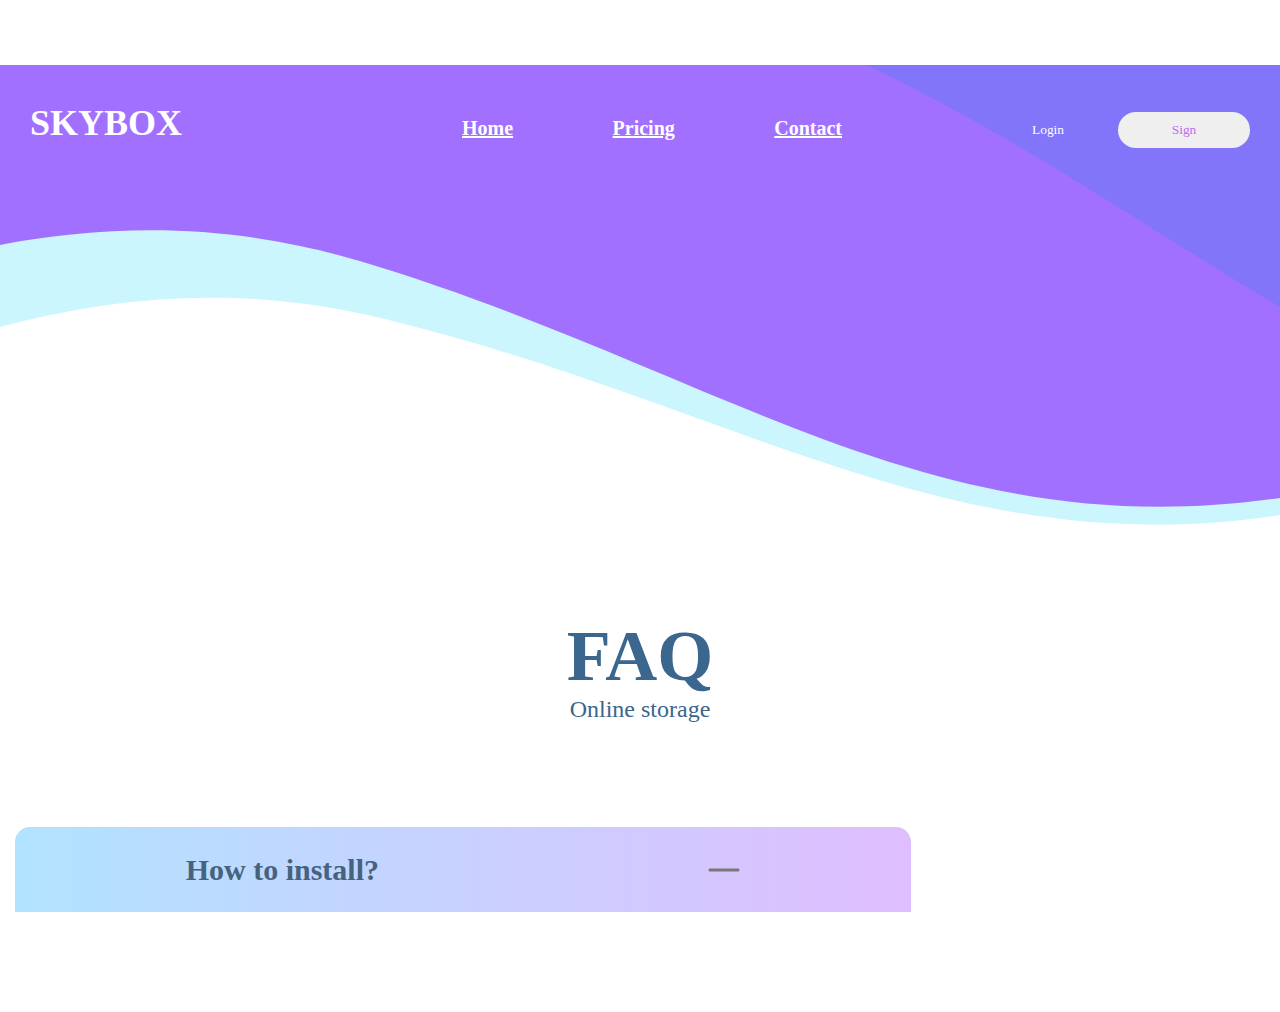
==== FAQ.html @ 5b3158eb "Sky" ====
<!DOCTYPE html>
<html lang="en">
    <head>
        <meta charset="UTF-8">
        <meta http-equiv="X-UA-Compatible" content="IE=edge">
        <meta name="viewport" content="width=device-width, initial-scale=1.0">
        <link rel="stylesheet" href="./reset.css">
        <link rel="stylesheet" href="./style.css">
    </head>
    <body>
        <div class="block">
            <header class="block_header">
                <div class="block_header_logoNav">
                    <p class="block_header_logoNav_logo">
                        SKYBOX
                    </p>
                    <nav class="block_header_logoNav_nav">
                        <a href="">Home</a>
                        <a href="">Pricing</a>
                        <a href="">Contact</a>
                    </nav>
                </div>
                <div class="block_header_auth">
                    <button class="block_header_auth_sign_in">Login</button>
                    <button class="block_header_auth_sign_up">Sign</button>
                </div>
            </header>
        </div>
        <p class="pTitle">FAQ</p>
        <p class="storage">Online storage</p>
        <ul class="list">
            <li class="list_item">
                <button class="list_item_btn">
                    <p class="list_item_btn_text">How to install?</p>
                    <div class="list_item_btn_icon"></div>
                </button>
                <div class="list_item_text">
                    <p>Orci nibh faucibus nunc aliquet diam. Neque quis dignissim ipsum eget sed massa feugiat sit nibh. Pretium eget morbi tincidunt justo, mattis tincidunt facilisis lorem. Commodo, sit enim, amet fringilla in proin purus. Et odio arcu libero at sed quam tempor, neque. Scelerisque arcu vel vehicula eget posuere. Sed urna velit aliquam in pharetra. Tempus libero elit ac hac et morbi. Sed viverra vel adipiscing mauris, congue tincidunt integer. Sed gravida in cursus pellentesque odio.</p>

                </div>
            </li>
        </ul>
    </body>
</html>
---- style.css ----
.main_block {
  width: 100%;
  height: 1056px;
  background: url(./BG.png);
  background-size: cover;
  background-position: center;
  background-repeat: no-repeat;
}
.main_block_header {
  width: 1220px;
  height: 52px;
  margin: 65px auto;
  display: flex;
  justify-content: space-between;
}
.main_block_header_logoNav {
  display: flex;
  align-items: center;
}
.main_block_header_logoNav_nav {
  width: 380px;
  margin-left: 280px;
  margin-top: 74px;
  display: flex;
  justify-content: space-between;
  align-items: center;
}
.main_block_header_logoNav_nav a {
  font-family: "Comfortaa";
  font-style: normal;
  font-weight: 700;
  font-size: 20px;
  line-height: 22px;
  color: #FFFFFF;
}
.main_block_header_logoNav_logo {
  margin-top: 63px;
  font-family: "Comfortaa";
  font-style: normal;
  font-weight: 700;
  font-size: 36px;
  line-height: 40px;
  text-transform: uppercase;
  color: #FFFFFF;
}
.main_block_header_auth_sign_in {
  cursor: pointer;
  width: 132px;
  height: 36px;
  margin-top: 47px;
  background: rgba(98, 2, 238, 0.0001);
  border-radius: 4px;
  border: none;
  font-family: "Poppins";
  font-style: normal;
  font-weight: 500;
  font-size: 13.4237px;
  line-height: 16px;
  text-align: center;
  color: #FFFFFF;
}
.main_block_header_auth_sign_up {
  cursor: pointer;
  width: 132px;
  height: 36px;
  border-radius: 60px;
  border: none;
  font-family: "Poppins";
  font-style: normal;
  font-weight: 500;
  font-size: 13.4237px;
  line-height: 16px;
  text-align: center;
  color: #BB6DF3;
}

.P-Title {
  margin-top: 290px;
}

.P-text {
  margin-left: 122px;
  width: 507px;
  height: 140px;
  font-family: "Roboto";
  font-style: normal;
  font-weight: 900;
  font-size: 72px;
  line-height: 70px;
  text-transform: uppercase;
  color: #3B668D;
}

.P-text + p {
  margin-left: 122px;
  width: 579px;
  height: 36px;
  font-family: "Montserrat";
  font-style: normal;
  font-weight: 400;
  font-size: 24px;
  line-height: 150%;
  text-transform: uppercase;
  color: #3B668D;
}

hr {
  width: 506px;
  height: 2px;
  background: #3B668D;
  border: none;
  margin-left: 122px;
}

.name {
  margin-left: 122px;
  width: 459px;
  height: 41px;
  font-family: "Roboto";
  font-style: normal;
  font-weight: 500;
  font-size: 26px;
  line-height: 156%;
  text-transform: uppercase;
  color: #3B668D;
}

.Text {
  margin-left: 122px;
  width: 496px;
  height: 112px;
  font-family: "Montserrat";
  font-style: normal;
  font-weight: 400;
  font-size: 18px;
  line-height: 156%;
  color: #2B4964;
}

.btn {
  cursor: pointer;
  position: relative;
  margin-top: 40px;
  margin-left: 122px;
  width: 304px;
  height: 75px;
  background: linear-gradient(90deg, #5AC4FF 0%, #B250FF 100%);
  box-shadow: 0px 6px 8px rgba(0, 0, 0, 0.2);
  border-radius: 62px;
  border: none;
  font-family: "Comfortaa";
  font-style: normal;
  font-weight: 700;
  font-size: 24px;
  line-height: 27px;
  text-align: center;
  color: #FFFFFF;
  overflow: hidden;
}
.btn_circle_bigLeft {
  position: absolute;
  left: -26.19px;
  top: -50px;
  width: 106px;
  height: 106px;
  border-radius: 106px;
  background: rgba(255, 255, 255, 0.2);
}
.btn_circle_bigLeft_inside {
  position: absolute;
  width: 56.37px;
  height: 56px;
  left: 44.13px;
  top: 27px;
  background: rgba(255, 255, 255, 0.32);
  border-radius: 85px;
}
.btn_circle_bigRight {
  position: absolute;
  width: 106.7px;
  height: 106px;
  left: 215.4px;
  top: 26px;
  background: rgba(0, 0, 0, 0.08);
  border-radius: 85px;
}

.Main {
  display: flex;
  flex-direction: column;
  margin-left: 999px;
  margin-top: -939px;
}

.Title {
  font-family: "Roboto";
  font-style: normal;
  font-weight: 400;
  font-size: 18px;
  line-height: 60px;
  color: #3B668D;
}

.Icon {
  position: absolute;
  margin-left: -87px;
}

.text {
  width: 438px;
  height: 126px;
  font-family: "Montserrat";
  font-style: normal;
  font-weight: 400;
  font-size: 15px;
  line-height: 150%;
  color: #2B4964;
}

.PTitle {
  width: 1452px;
  height: 84px;
  font-family: "Roboto";
  font-style: normal;
  font-weight: 300;
  font-size: 62px;
  line-height: 84px;
  margin-left: -650px;
  color: #3B668D;
}

.Text3 {
  width: 624px;
  height: 94px;
  font-family: "Montserrat";
  font-style: normal;
  font-weight: 400;
  font-size: 30px;
  line-height: 37px;
  margin-left: -500px;
  text-align: center;
  color: #79788F;
}

.cardsBlock {
  display: flex;
  width: 100%;
}
.cardsBlock img {
  width: 10%;
}
.cardsBlock_cards {
  display: flex;
  justify-content: space-between;
  align-items: center;
  width: 90%;
  height: 1000px;
}
.cardsBlock_cards_smallCard {
  width: 450px;
  height: 964px;
  border-radius: 20px;
  overflow: hidden;
}
.cardsBlock_cards_smallCard img {
  top: 0;
  left: 0;
  width: 358.41px;
  height: 209.76px;
}
.cardsBlock_cards_smallCard_days {
  font-family: "Comfortaa";
  font-style: normal;
  font-weight: 700;
  font-size: 48px;
  line-height: 54px;
  text-align: center;
  color: #3B668D;
}
.cardsBlock_cards_smallCard_price {
  margin-top: 37px;
  font-family: "Comfortaa";
  font-style: normal;
  font-weight: 400;
  font-size: 64px;
  line-height: 71px;
  text-align: center;
  color: #8572FF;
}
.cardsBlock_cards_smallCard .line {
  width: 80%;
  margin-left: 10%;
  text-align: center;
  border: 1px solid #D3D3D3;
}
.cardsBlock_cards_mainCard {
  width: 650px;
  height: 1033px;
  border-radius: 20px;
  overflow: hidden;
}
.cardsBlock_cards_mainCard img {
  top: 0;
  left: 0;
  width: 358.41px;
  height: 209.76px;
}
.cardsBlock_cards_mainCard_days {
  font-family: "Comfortaa";
  font-style: normal;
  font-weight: 700;
  font-size: 48px;
  line-height: 54px;
  text-align: center;
  color: #3B668D;
}
.cardsBlock_cards_mainCard_price {
  margin-top: 37px;
  font-family: "Comfortaa";
  font-style: normal;
  font-weight: 400;
  font-size: 64px;
  line-height: 71px;
  text-align: center;
  color: #8572FF;
}
.cardsBlock_cards_mainCard .line {
  width: 80%;
  margin-left: 10%;
  text-align: center;
  border: 1px solid #D3D3D3;
}
.cardsBlock_cards_mainCard .cardList {
  width: 98%;
  margin: 0 5%;
}
.cardsBlock_cards_mainCard .cardList_item {
  display: flex;
  align-items: center;
  justify-content: space-between;
  margin-bottom: 10px;
}
.cardsBlock_cards_mainCard .cardList_item p {
  font-family: "Comfortaa";
  font-style: normal;
  font-weight: 400;
  font-size: 24px;
  line-height: 100%;
  color: #567796;
}
.cardsBlock_cards_mainCard .cardList_item img {
  padding-right: 205px;
  width: 20px;
  height: 17px;
}

.cardList {
  width: 98%;
  margin: 0 5%;
}
.cardList_item {
  display: flex;
  align-items: center;
  justify-content: space-between;
  margin-bottom: 20px;
}
.cardList_item p {
  font-family: "Comfortaa";
  font-style: normal;
  font-weight: 400;
  font-size: 24px;
  line-height: 100%;
  color: #567796;
}
.cardList_item img {
  padding-right: 85px;
  width: 20px;
  height: 17px;
}

.btnSign {
  margin-top: 52px;
  width: 308px;
  height: 79px;
  border: none;
  margin-left: 151px;
  background: linear-gradient(90deg, #43A1D6 0%, #907EFF 100%);
  border-radius: 62px;
  font-family: "Comfortaa";
  font-style: normal;
  font-weight: 700;
  font-size: 24px;
  line-height: 27px;
  color: #FFFFFF;
}

.btnSign + p {
  margin-top: 47px;
  margin-left: 180px;
  font-family: "Comfortaa";
  font-style: normal;
  font-weight: 400;
  font-size: 18px;
  line-height: 100%;
  color: #567796;
}

.Icon1 {
  position: absolute;
  margin-top: 55px;
  margin-left: 140px;
}

.Icon1 + p {
  position: absolute;
  margin-left: 380px;
  margin-top: -145px;
  font-family: "Comfortaa";
  font-style: normal;
  font-weight: 700;
  font-size: 42px;
  line-height: 47px;
  text-align: center;
  color: #425B8C;
}

.Icon1 + p + p {
  margin-left: 380px;
  margin-top: -85px;
  font-family: "Comfortaa";
  font-style: normal;
  font-weight: 700;
  font-size: 24px;
  line-height: 27px;
  color: #718DC2;
}

.user {
  position: absolute;
  margin-left: 800px;
  margin-top: -115px;
}

.user + p {
  margin-left: 890px;
  margin-top: -115px;
  font-family: "Comfortaa";
  font-style: normal;
  font-weight: 700;
  font-size: 42px;
  line-height: 47px;
  /* identical to box height */
  color: #425B8C;
}

.user + p + p {
  margin-left: 890px;
  margin-top: -25px;
  width: 471px;
  height: 27px;
  font-family: "Comfortaa";
  font-style: normal;
  font-weight: 700;
  font-size: 24px;
  line-height: 27px;
  /* identical to box height */
  color: #718DC2;
}

.user + p + p + img {
  margin-left: 1350px;
  margin-top: -165px;
}

footer {
  background: url(./BG\ \(7\).svg);
  width: 100%;
  height: 1056px;
  background-size: cover;
  background-position: center;
  background-repeat: no-repeat;
}

.about {
  padding-top: 555px;
  padding-left: 90px;
  font-family: "Comfortaa";
  font-style: normal;
  font-weight: 700;
  font-size: 48px;
  line-height: 54px;
  color: #FFFFFF;
}

.about + p {
  padding-left: 90px;
  width: 418px;
  height: 283px;
  font-family: "Comfortaa";
  font-style: normal;
  font-weight: 400;
  font-size: 20px;
  line-height: 150%;
  color: #FFFFFF;
}

.links {
  text-align: center;
  margin-top: -410px;
  font-family: "Comfortaa";
  font-style: normal;
  font-weight: 700;
  font-size: 48px;
  line-height: 54px;
  color: #FFFFFF;
}

.navList {
  padding-left: 560px;
  width: 118px;
  height: 48px;
  font-family: "Comfortaa";
  font-style: normal;
  font-weight: 400;
  font-size: 20px;
  color: #FFFFFF;
}
.navList li {
  padding-bottom: 5px;
  width: 188px;
  height: 48px;
  font-family: "Comfortaa";
  font-style: normal;
  font-weight: 400;
  font-size: 20px;
  color: #FFFFFF;
}

.contact {
  padding-left: 1095px;
  margin-top: -145px;
  font-family: "Comfortaa";
  font-style: normal;
  font-weight: 700;
  font-size: 48px;
  line-height: 54px;
  color: #FFFFFF;
}

.contact_us {
  padding-left: 1100px;
  font-family: "Comfortaa";
  font-style: normal;
  font-weight: 400;
  font-size: 20px;
  line-height: 150%;
  color: #FFFFFF;
}

.list {
  position: relative;
  width: 70%;
  margin: 100px 15px;
}
.list_item {
  width: 100%;
}
.list_item_btn {
  width: 100%;
  height: 85px;
  border-top-left-radius: 15px;
  border-top-right-radius: 15px;
  border: none;
  cursor: pointer;
  background: linear-gradient(90deg, #B1E3FF 0%, #DFBEFF 100%);
  display: flex;
  justify-content: space-around;
  align-items: center;
}
.list_item_btn_text {
  font-family: "Comfortaa";
  font-style: normal;
  font-weight: 700;
  font-size: 30px;
  line-height: 33px;
  color: #46637E;
}
.list_item_btn_icon {
  width: 32px;
  height: 32px;
  background: url(./Vector\ 39.svg);
  background-repeat: no-repeat;
  background-position: center;
  background-size: 100%;
}
.list_item_btn:focus + .list_item_text {
  transition-duration: 1s;
  opacity: 1;
  top: 0px;
  transform: translateY(65px);
}
.list_item_text {
  transition-duration: 1s;
  opacity: 0;
  position: absolute;
  top: -350px;
  width: 80%;
  margin: 25px 10%;
  font-family: "Comfortaa";
  font-style: normal;
  font-weight: 400;
  font-size: 20px;
  line-height: 150%;
  color: #878787;
}

.block {
  background: url(./BG\ \(8\).svg);
  width: 100%;
  height: 556px;
  background-size: cover;
  background-position: center;
  background-repeat: no-repeat;
}
.block_header {
  width: 1220px;
  height: 52px;
  margin: 65px auto;
  display: flex;
  justify-content: space-between;
}
.block_header_logoNav {
  display: flex;
  align-items: center;
}
.block_header_logoNav_nav {
  width: 380px;
  margin-left: 280px;
  margin-top: 74px;
  display: flex;
  justify-content: space-between;
  align-items: center;
}
.block_header_logoNav_nav a {
  font-family: "Comfortaa";
  font-style: normal;
  font-weight: 700;
  font-size: 20px;
  line-height: 22px;
  color: #FFFFFF;
}
.block_header_logoNav_logo {
  margin-top: 63px;
  font-family: "Comfortaa";
  font-style: normal;
  font-weight: 700;
  font-size: 36px;
  line-height: 40px;
  text-transform: uppercase;
  color: #FFFFFF;
}
.block_header_auth_sign_in {
  cursor: pointer;
  width: 132px;
  height: 36px;
  margin-top: 47px;
  background: rgba(98, 2, 238, 0.0001);
  border-radius: 4px;
  border: none;
  font-family: "Poppins";
  font-style: normal;
  font-weight: 500;
  font-size: 13.4237px;
  line-height: 16px;
  text-align: center;
  color: #FFFFFF;
}
.block_header_auth_sign_up {
  cursor: pointer;
  width: 132px;
  height: 36px;
  border-radius: 60px;
  border: none;
  font-family: "Poppins";
  font-style: normal;
  font-weight: 500;
  font-size: 13.4237px;
  line-height: 16px;
  text-align: center;
  color: #BB6DF3;
}

.pTitle {
  text-align: center;
  font-family: "Roboto";
  font-style: normal;
  font-weight: 900;
  font-size: 72px;
  line-height: 70px;
  color: #3B668D;
}

.storage {
  text-align: center;
  font-family: "Montserrat";
  font-style: normal;
  font-weight: 400;
  font-size: 24px;
  line-height: 150%;
  color: #3B668D;
}

.Files {
  text-align: center;
  font-family: "Roboto";
  font-style: normal;
  font-weight: 900;
  font-size: 72px;
  line-height: 70px;
  color: #3B668D;
}

.Files + p {
  text-align: center;
  font-family: "Montserrat";
  font-style: normal;
  font-weight: 400;
  font-size: 24px;
  line-height: 150%;
  color: #3B668D;
}

table {
  display: flex;
  justify-content: center;
  margin: 100px 10%;
}

.grayRow {
  background: #F4F7FC;
}

.whiteRow {
  background: white;
}

.td-check {
  display: flex;
  justify-content: center;
  width: 50px;
}

.tp-text {
  padding: 19px;
  padding-left: 37px;
  font-family: "Inter";
  font-style: normal;
  font-weight: 400;
  font-size: 14px;
  line-height: 17px;
  color: #2E3B52;
}

.image-fill {
  padding: 19px;
  padding-left: 39px;
}

.date {
  padding-left: 226px;
}

.Dl {
  padding-left: 50px;
}

.size {
  padding-left: 53px;
}

.Page-size {
  padding-left: 25px;
}

.Fille {
  width: 146px;
  height: 30px;
  font-family: "Inter";
  font-style: normal;
  font-weight: 400;
  font-size: 12px;
  line-height: 15px;
  color: #437FEC;
}

.btnPublic {
  cursor: pointer;
  margin-left: 55px;
  width: 49px;
  height: 19px;
  border: none;
  background: #0A65FF;
  border-radius: 11px;
  font-family: "Inter";
  font-style: normal;
  font-weight: 500;
  font-size: 12px;
  line-height: 12px;
  text-align: center;
  color: #FFFFFF;
}

.eye {
  padding-left: 55px;
}

.Shape-Delete {
  padding-left: 15px;
}

.Shape-Edit {
  padding-left: 15px;
  padding: 1px 22px;
}

.grayMain {
  background: #F4F7FC;
}

table {
  margin-top: -2px;
}

.files_panel {
  margin-left: 200px;
  width: 1077px;
  height: 159px;
  background: #F4F7FC;
}

.files_panel_upper {
  margin-left: 34px;
  display: flex;
  justify-content: flex-start;
  align-items: center;
  width: 100%;
  height: 90px;
}

.files_panel_upper_storage {
  width: 286px;
  height: 30px;
  margin-right: 66px;
}

.files_panel_upper_storage p {
  font-family: "Inter";
  font-style: normal;
  font-weight: 400;
  font-size: 12px;
  line-height: 15px;
  letter-spacing: 0.05em;
  text-transform: uppercase;
  color: #437FEC;
}

.files_panel_upper_result {
  display: flex;
  justify-content: space-around;
  align-items: center;
  width: 294px;
}

.files_panel_upper_result_info {
  font-family: "Inter";
  font-style: normal;
  font-weight: 400;
  font-size: 12px;
  line-height: 15px;
  letter-spacing: 0.05em;
  text-transform: uppercase;
  color: #606F89;
}

.files_panel_upper_result_size {
  font-family: "Inter";
  font-style: normal;
  font-weight: 600;
  font-size: 12px;
  line-height: 15px;
  letter-spacing: 0.05em;
  text-transform: uppercase;
  color: #606F89;
}

.files_panel_upper_inputSize {
  display: flex;
  justify-content: center;
  align-items: center;
  margin-left: 6px;
  margin-right: 11px;
  width: 97px;
  height: 40px;
  border-radius: 4px;
  background: #DAE1EC;
}

.files_panel_upper_inputSize input {
  width: 29px;
  height: 23px;
  border: none;
  background: none;
}

.files_panel_upper_inputSize input:focus {
  outline: none;
  border: none;
}

.files_panel_upper_btnFolder {
  margin: 0 11px;
  width: 108px;
  height: 40px;
  border: none;
  cursor: pointer;
  border-radius: 4px;
  background: #913E98;
  font-family: "Inter";
  font-style: normal;
  font-weight: 600;
  font-size: 14px;
  line-height: 17px;
  color: #FFFFFF;
}

.files_panel_upper_btnUpload {
  margin: 0 11px;
  width: 108px;
  height: 40px;
  border: none;
  cursor: pointer;
  border-radius: 4px;
  background: #F04438;
  font-family: "Inter";
  font-style: normal;
  font-weight: 600;
  font-size: 14px;
  line-height: 17px;
  color: #FFFFFF;
}

.Search-file {
  margin-left: 80px;
  border: none;
  width: 340px;
  height: 40px;
  background: #DAE1EC;
  border-radius: 4px;
}

.Search1 {
  margin-left: 36px;
  border: none;
  width: 97px;
  height: 40px;
  background: #DAE1EC;
  border-radius: 4px;
}

.Search2 {
  margin-left: 60px;
  border: none;
  width: 97px;
  height: 40px;
  background: #DAE1EC;
  border-radius: 4px;
}

.Search3 {
  margin-left: 30px;
  border: none;
  width: 97px;
  height: 40px;
  background: #DAE1EC;
  border-radius: 4px;
}

.Search4 {
  margin-left: 12px;
  border: none;
  width: 97px;
  height: 45px;
  background: #DAE1EC;
  border-radius: 4px;
}

.Btn {
  cursor: pointer;
  border: none;
  width: 87px;
  height: 46px;
  background: #455B66;
  border-radius: 4px;
  font-family: "Inter";
  font-style: normal;
  font-weight: 600;
  font-size: 14px;
  line-height: 17px;
  color: #FFFFFF;
}/*# sourceMappingURL=style.css.map */
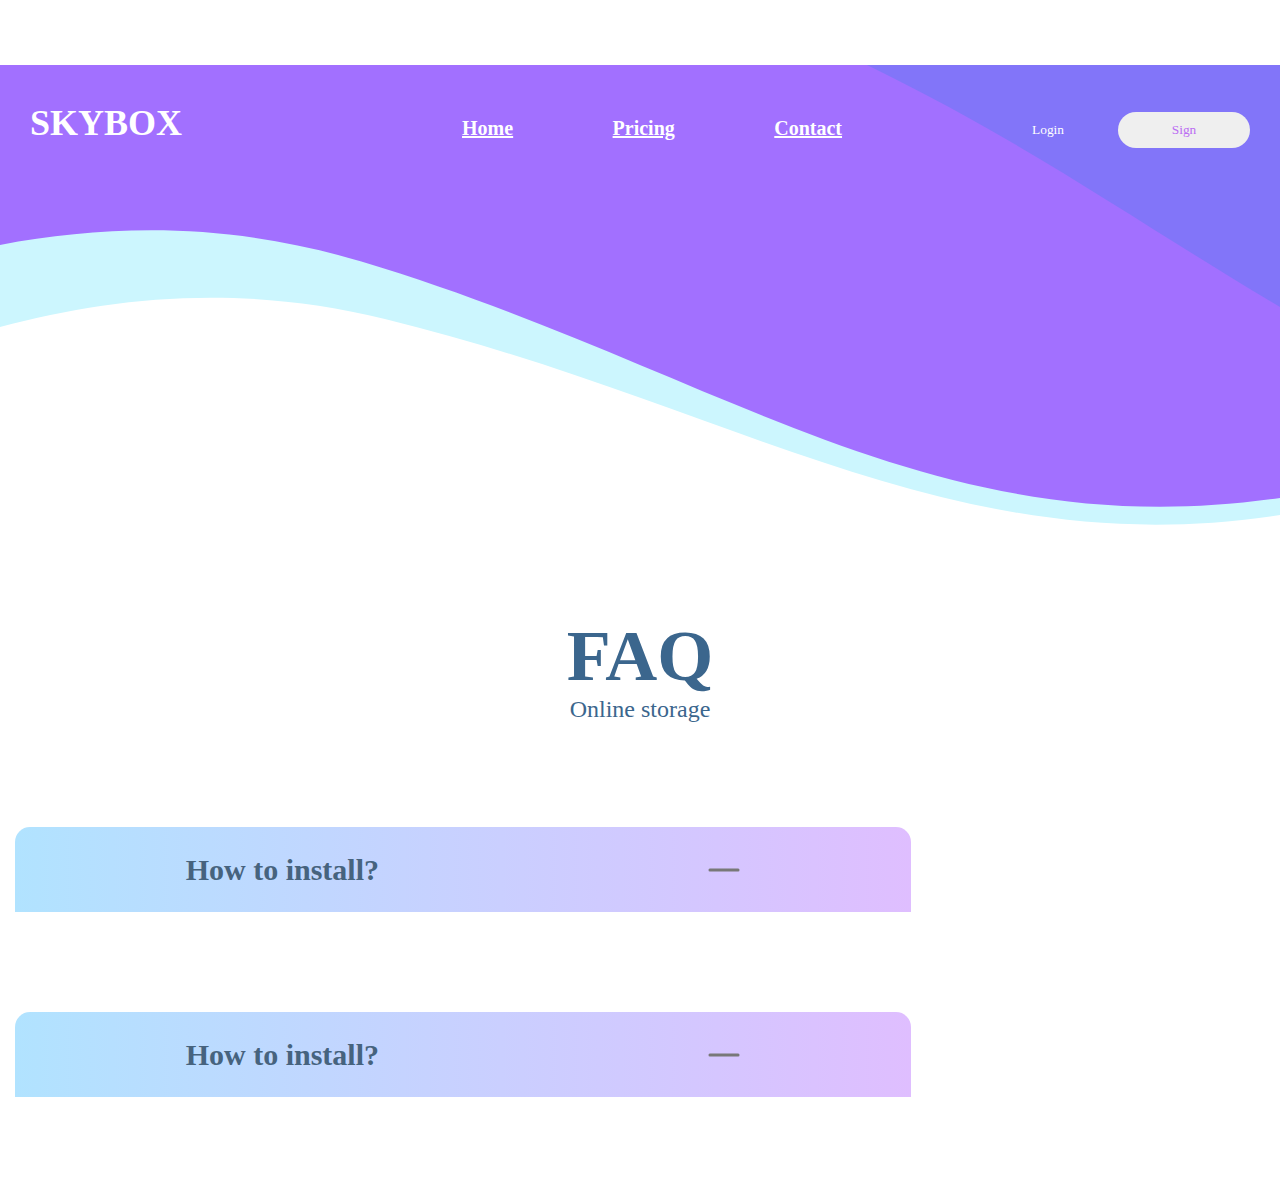
==== commit 36ca5c33: "Sky" ====
--- a/FAQ.html
+++ b/FAQ.html
@@ -40,5 +40,17 @@
                 </div>
             </li>
         </ul>
+        <ul class="list">
+            <li class="list_item">
+                <button class="list_item_btn">
+                    <p class="list_item_btn_text">How to install?</p>
+                    <div class="list_item_btn_icon"></div>
+                </button>
+                <div class="list_item_text">
+                    <p>Orci nibh faucibus nunc aliquet diam. Neque quis dignissim ipsum eget sed massa feugiat sit nibh. Pretium eget morbi tincidunt justo, mattis tincidunt facilisis lorem. Commodo, sit enim, amet fringilla in proin purus. Et odio arcu libero at sed quam tempor, neque. Scelerisque arcu vel vehicula eget posuere. Sed urna velit aliquam in pharetra. Tempus libero elit ac hac et morbi. Sed viverra vel adipiscing mauris, congue tincidunt integer. Sed gravida in cursus pellentesque odio.</p>
+
+                </div>
+            </li>
+        </ul>
     </body>
 </html>--- a/style.css
+++ b/style.css
@@ -733,7 +733,7 @@
 table {
   display: flex;
   justify-content: center;
-  margin: 100px 10%;
+  margin-left: 5px;
 }
 
 .grayRow {
@@ -767,18 +767,22 @@
 }
 
 .date {
+  padding-top: 15px;
   padding-left: 226px;
 }
 
 .Dl {
+  padding-top: 15px;
   padding-left: 50px;
 }
 
 .size {
+  padding-top: 15px;
   padding-left: 53px;
 }
 
 .Page-size {
+  padding-top: 15px;
   padding-left: 25px;
 }
 
@@ -794,6 +798,7 @@
 }
 
 .btnPublic {
+  margin-top: 15px;
   cursor: pointer;
   margin-left: 55px;
   width: 49px;
@@ -811,14 +816,20 @@
 }
 
 .eye {
+  cursor: pointer;
+  padding-top: 15px;
   padding-left: 55px;
 }
 
 .Shape-Delete {
+  cursor: pointer;
+  padding-top: 15px;
   padding-left: 15px;
 }
 
 .Shape-Edit {
+  cursor: pointer;
+  margin-top: 15px;
   padding-left: 15px;
   padding: 1px 22px;
 }
@@ -1007,4 +1018,124 @@
   font-size: 14px;
   line-height: 17px;
   color: #FFFFFF;
+}
+
+.files_table {
+  width: 100%;
+}
+.files_table tr {
+  display: flex;
+  justify-content: flex-start;
+  align-items: flex-start;
+}
+.files_table_greyRow {
+  height: 45px;
+  background: #F4F7FC;
+}
+
+.td {
+  height: 45px;
+}
+.td_checkbox {
+  width: 50px;
+  display: flex;
+  justify-content: center;
+  align-items: center;
+}
+.td_checkbox input {
+  width: 14px;
+  height: 14px;
+}
+.td_type {
+  width: 110px;
+  display: flex;
+  justify-content: center;
+  align-items: center;
+  font-family: "Inter";
+  font-style: normal;
+  font-weight: 600;
+  font-size: 15px;
+  line-height: 15px;
+  color: #606F89;
+}
+.td_name {
+  width: 300px;
+  display: flex;
+  justify-content: flex-start;
+  align-items: center;
+  font-family: "Inter";
+  font-style: normal;
+  font-weight: 600;
+  font-size: 15px;
+  line-height: 15px;
+  color: #606F89;
+}
+.td_fileCount {
+  width: 100px;
+  display: flex;
+  justify-content: flex-start;
+  align-items: center;
+  font-family: "Inter";
+  font-style: normal;
+  font-weight: 600;
+  font-size: 15px;
+  line-height: 15px;
+  color: #606F89;
+}
+.td_date-created {
+  width: 108px;
+  display: flex;
+  justify-content: flex-start;
+  align-items: center;
+  font-family: "Inter";
+  font-style: normal;
+  font-weight: 600;
+  font-size: 15px;
+  line-height: 15px;
+  color: #606F89;
+}
+.td_Dl {
+  width: 78px;
+  display: flex;
+  justify-content: flex-start;
+  align-items: center;
+  padding-left: 10px;
+  font-family: "Inter";
+  font-style: normal;
+  font-weight: 600;
+  font-size: 15px;
+  line-height: 15px;
+  color: #606F89;
+}
+.td_size {
+  width: 105px;
+  display: flex;
+  justify-content: flex-start;
+  align-items: center;
+  font-family: "Inter";
+  font-style: normal;
+  font-weight: 600;
+  font-size: 15px;
+  line-height: 15px;
+  color: #606F89;
+}
+.td_access {
+  width: 140px;
+  display: flex;
+  justify-content: flex-start;
+  align-items: center;
+  font-family: "Inter";
+  font-style: normal;
+  font-weight: 600;
+  font-size: 15px;
+  line-height: 15px;
+  color: #606F89;
+}
+
+.arrows {
+  margin-left: 5px;
+}
+
+.dots {
+  margin-top: 10px;
 }/*# sourceMappingURL=style.css.map */